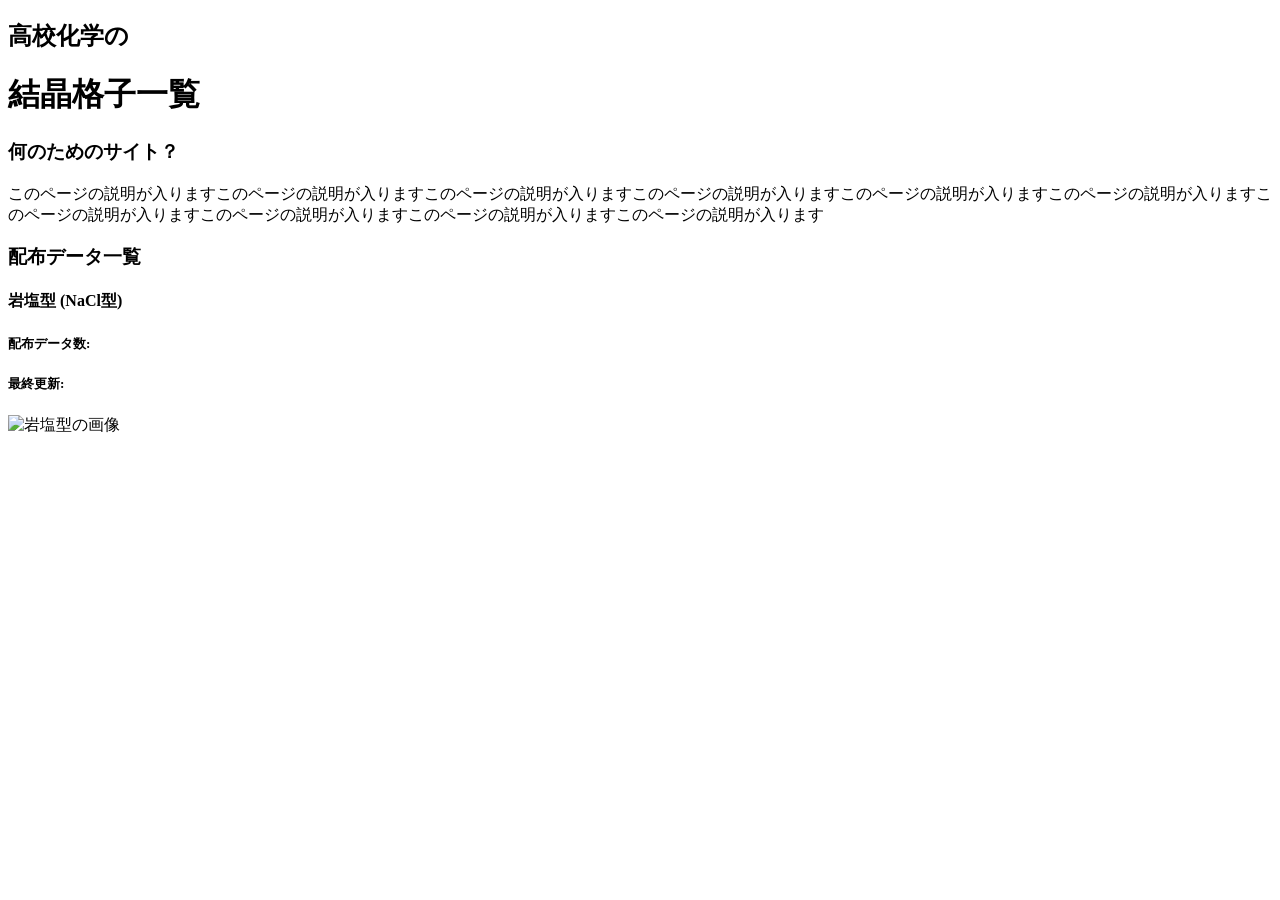
==== index.html @ cfb04e56 "Create index.html" ====
<!DOCTYPE html>
<html lang="ja">
  <head>
    <meta charset="UTF-8">
    <meta name="viewport" content="width=device-width, initial-scale=1.0">
    <title>高校化学の結晶格子一覧</title>
  </head>

  <body>

    <header>

      <h2>高校化学の</h2>
      <h1>結晶格子一覧</h1>

    </header>

    <div id="description">

      <h3>何のためのサイト？</h3>
      <p>このページの説明が入りますこのページの説明が入りますこのページの説明が入りますこのページの説明が入りますこのページの説明が入りますこのページの説明が入りますこのページの説明が入りますこのページの説明が入りますこのページの説明が入りますこのページの説明が入ります</p>
    
    </div>

    <div id="datalist">
      
      <h3>配布データ一覧</h3>

      <div id="dataContainer">

        <div class="data">
          <h4>岩塩型 (NaCl型)</h4>
          <h5>配布データ数: </h5>
          <h5>最終更新: </h5>
          <img src="" alt="岩塩型の画像">
        </div>

      </div>

    </div>

  </body>
</html>
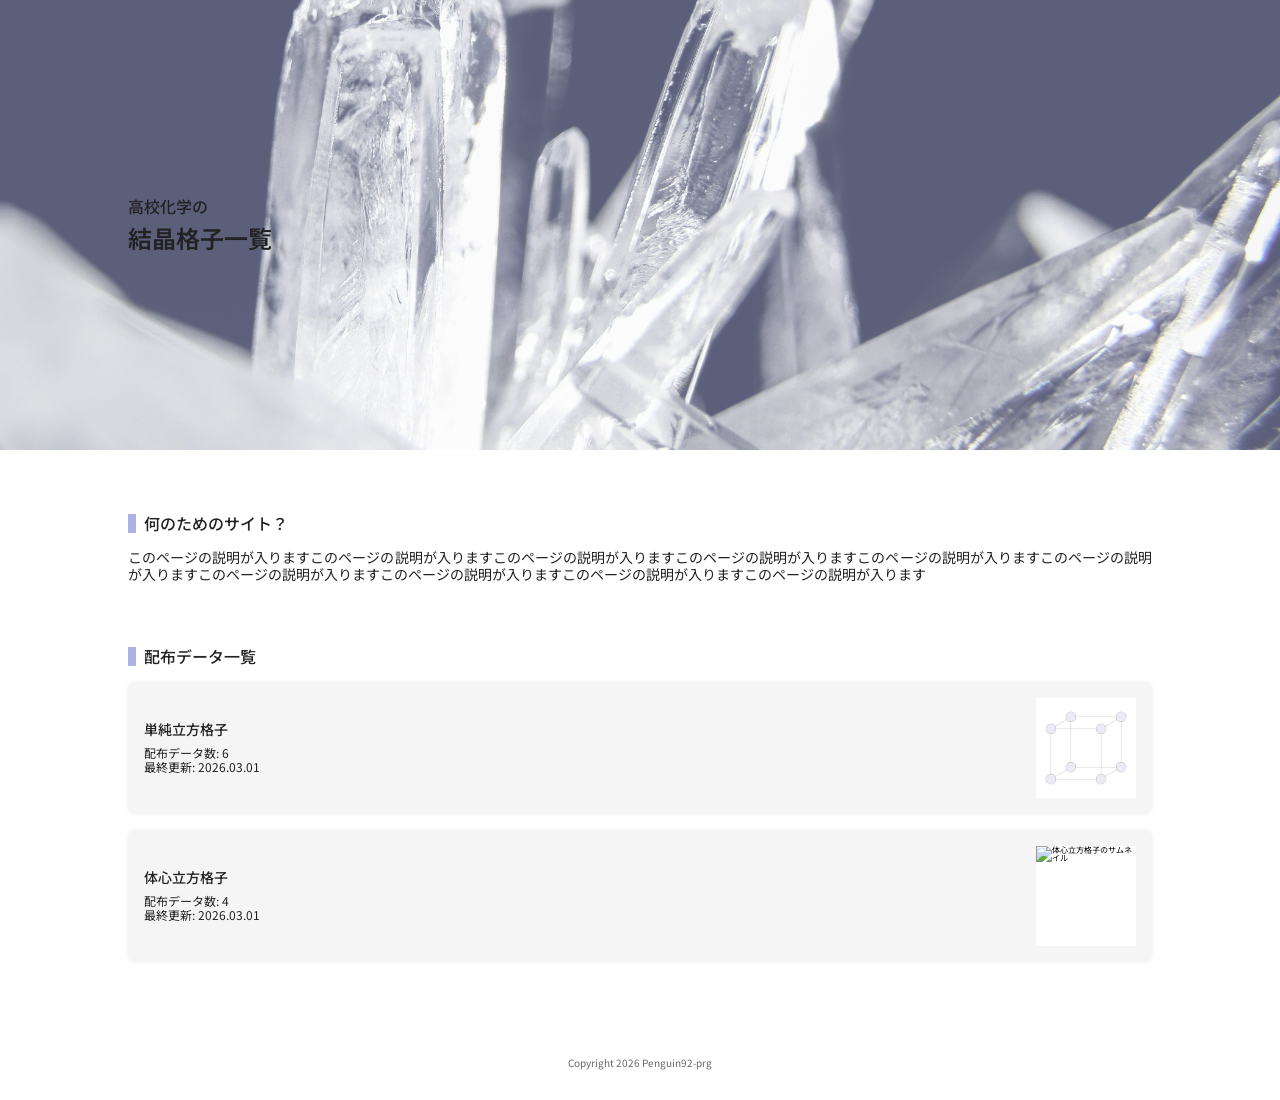
==== commit 6166ec4a: "Update" ====
--- a/index.html
+++ b/index.html
@@ -1,43 +1,116 @@
 <!DOCTYPE html>
 <html lang="ja">
-  <head>
+  <head prefix="og:https://penguin92-prg.github.io/crystal-lattice/ website:https://penguin92-prg.github.io/crystal-lattice/">
     <meta charset="UTF-8">
-    <meta name="viewport" content="width=device-width, initial-scale=1.0">
-    <title>高校化学の結晶格子一覧</title>
+    <meta name="viewport" content="width=device-width, initial-scale=1.0, user-scalable=yes">
+    <meta name="description" content="高校化学で出てくる結晶格子のデータを配布しています。岩塩型(NaCl型)や閃亜鉛鉱型(ZnS型)、塩化セシウム型(CsCl型)などなど、高校化学の結晶格子を完璧にしたい人に贈る、結晶格子の完全版。">
+
+    <title>高校化学の結晶格子一覧 | ホーム</title>
+
+    <!-- ================================================== -->
+
+    <!-- リセットcss読み込み -->
+    <link rel="stylesheet" href="./asset/css/reset.css">
+    
+    <!-- フォントcss読み込み -->
+    <link rel="preconnect" href="https://fonts.googleapis.com">
+    <link rel="preconnect" href="https://fonts.gstatic.com" crossorigin>
+    <link rel="preload" as="style" href="https://fonts.googleapis.com/css2?family=Noto+Sans+JP:wght@400;500;600;700&display=swap">
+    <link href="https://fonts.googleapis.com/css2?family=Noto+Sans+JP:wght@400;500;600;700&display=swap" rel="stylesheet" media="print" onload="this.media='all'">
+
+    <!-- css変数読み込み -->
+    <link rel="stylesheet" href="./asset/css/variable.css">
+    
+    <!-- 自作css読み込み -->
+    <link rel="stylesheet" href="./asset/css/style.css">
+
+    <!-- iPhone背景色用 -->
+    <meta name="theme-color" content="#ffffff">
+
+    <!-- ================================================== -->
+
+    <!-- ファビコン読み込み -->
+    <link rel="icon" type="image/png" href="https://penguin92-prg.github.io/crystal-lattice/asset/favicon/favicon-96x96.png" sizes="96x96" />
+    <link rel="icon" type="image/svg+xml" href="https://penguin92-prg.github.io/crystal-lattice/asset/favicon/favicon.svg" />
+    <link rel="shortcut icon" href="https://penguin92-prg.github.io/crystal-lattice/asset/favicon/favicon.ico" />
+    <link rel="apple-touch-icon" sizes="180x180" href="https://penguin92-prg.github.io/crystal-lattice/asset/favicon/apple-touch-icon.png" />
+    <link rel="manifest" href="https://penguin92-prg.github.io/crystal-lattice/asset/favicon/site.webmanifest" />
+
+    <!-- ================================================== -->
+
+    <!-- ページのデスクリプション -->
+    <meta property="og:url" content="https://penguin92-prg.github.io/crystal-lattice/"/>
+    <meta property="og:type" content="website"/>
+    <meta property="og:title" content="高校化学の結晶格子一覧 | ホーム"/>
+    <meta property="og:description" content="高校化学で出てくる結晶格子のデータを配布しています。岩塩型(NaCl型)や閃亜鉛鉱型(ZnS型)、塩化セシウム型(CsCl型)などなど、高校化学の結晶格子を完璧にしたい人に贈る、結晶格子の完全版。"/>
+    <meta property="og:site_name" content="高校化学の結晶格子一覧"/>
+    <meta property="og:image" content="https://penguin92-prg.github.io/crystal-lattice/asset/favicon/favicon.png"/>
+
   </head>
 
   <body>
 
+    <!-- タイトル -->
     <header>
-
       <h2>高校化学の</h2>
       <h1>結晶格子一覧</h1>
-
     </header>
 
+    <!-- ================================================== -->
+
+    <!-- ページの説明 -->
     <div id="description">
-
       <h3>何のためのサイト？</h3>
       <p>このページの説明が入りますこのページの説明が入りますこのページの説明が入りますこのページの説明が入りますこのページの説明が入りますこのページの説明が入りますこのページの説明が入りますこのページの説明が入りますこのページの説明が入りますこのページの説明が入ります</p>
-    
     </div>
 
+    <!-- ================================================== -->
+
+    <!-- 配布データ一覧 -->
     <div id="datalist">
-      
       <h3>配布データ一覧</h3>
 
       <div id="dataContainer">
 
         <div class="data">
-          <h4>岩塩型 (NaCl型)</h4>
-          <h5>配布データ数: </h5>
-          <h5>最終更新: </h5>
-          <img src="" alt="岩塩型の画像">
+          <span>
+            <h4>単純立方格子</h4>
+            <p>
+              配布データ数: 6<br>
+              最終更新: 2026.03.01
+            </p>
+          </span>
+          <img src="./asset/image/単純立方格子のサムネイル.png" alt="単純立方格子のサムネイル">
+        </div>
+
+        <div class="data">
+          <span>
+            <h4>体心立方格子</h4>
+            <p>
+              配布データ数: 4<br>
+              最終更新: 2026.03.01
+            </p>
+          </span>
+          <img src="" alt="体心立方格子のサムネイル">
         </div>
 
       </div>
 
     </div>
 
+    <!-- ================================================== -->
+
+    <!-- フッター -->
+    <footer>
+      <p>
+        Copyright 2026 Penguin92-prg
+      </p>
+    </footer>
+
+    <!-- ================================================== -->
+
+    <!-- javascript -->
+    <script src="/toin-festival-25/asset/js/script.js>" defer></script>
+
   </body>
 </html>
--- a/asset/css/variable.css
+++ b/asset/css/variable.css
@@ -0,0 +1,25 @@
+@charset "utf-8";
+
+:root{
+  /* 数値 */
+
+  /* 色 */
+  --base1: #ffffff;
+  --base2: #f5f5f5;
+  --base3: #e6e6e6;
+  --base4: #cccccc;
+
+  --blue1: #eaebf4;
+  --blue2: #acb2e4;
+  --blue2-title: #acb2e488;
+  --blue3: #9d89e4;
+  --blue4: #8162e6;
+  --blue5: #6841e5;
+
+  --text1: #222222;
+  --text2: #666666;
+  --text3: #ffffff;
+
+  /* パラメータ */
+  --shadow: 0 0 0.5rem rgba(0 0 0 / 8%);
+}
--- a/asset/css/style.css
+++ b/asset/css/style.css
@@ -0,0 +1,309 @@
+@charset "utf-8";
+
+/* ページ･DOMオブジェクト全般のスタイル指定 */
+html, body{
+  width: 100%;
+  margin: 0;
+  padding: 0;
+
+  font-family: "Noto Sans JP", sans-serif;
+  font-size: 8px;
+  
+  text-size-adjust: 100%;
+  -webkit-text-size-adjust: 100%;
+}
+
+/* ページ本体 */
+html{
+  background-color: var(--base1);
+  
+  touch-action: manipulation;
+}
+
+/* DOMオブジェクト全体 */
+body{
+  background-color: var(--base1);
+}
+
+/* ==================================================================================================== */
+/* ==================================================================================================== */
+/* ==================================================================================================== */
+
+/* タイトル */
+header{
+  display: flex;
+  flex-direction: column;
+  justify-content: center;
+  gap: 1rem;
+
+  width: 100%;
+  height: 50dvh;
+
+  margin: 0;
+  padding: 0;
+
+  background-color: var(--blue2-title);
+  background-image: url(../image/title-background.jpg);
+  background-position: center;
+  background-size: cover;
+
+  background-blend-mode: screen;
+}
+
+header>h2{
+  display: block;
+
+  width: 80%;
+  height: auto;
+
+  margin: 0 10%;
+  padding: 0;
+
+  color: var(--text1);
+  font-weight: 500;
+  font-family: Noto Sans JP, sans-serif;
+  font-size: 2rem;
+
+  text-decoration: none;
+  text-align: left;
+  line-height: 2.4rem;
+  letter-spacing: 0;
+}
+
+header>h1{
+  display: block;
+
+  width: 80%;
+  height: auto;
+
+  margin: 0 10%;
+  padding: 0;
+
+  color: var(--text1);
+  font-weight: 600;
+  font-family: Noto Sans JP, sans-serif;
+  font-size: 3rem;
+
+  text-decoration: none;
+  text-align: left;
+  line-height: 3.6rem;
+  letter-spacing: 0;
+}
+
+/* ==================================================================================================== */
+/* ==================================================================================================== */
+/* ==================================================================================================== */
+
+div#description{
+  display: block;
+
+  width: 80%;
+  height: auto;
+
+  margin: 8rem auto;
+  padding: 0;
+}
+
+div>h3{
+  position: relative;
+
+  display: block;
+
+  width: calc(100% - 2rem);
+  height: 2.4rem;
+
+  margin: 2rem 0 2rem 2rem;
+  padding: 0;
+
+  color: var(--text1);
+  font-weight: 500;
+  font-family: Noto Sans JP, sans-serif;
+  font-size: 2rem;
+
+  text-decoration: none;
+  text-align: left;
+  line-height: 2.4rem;
+  letter-spacing: 0;
+}
+div>h3::before{
+  content: "";
+
+  position: absolute;
+  left: -2rem;
+  top: 0;
+
+  display: block;
+
+  width: 1rem;
+  height: 100%;
+
+  margin: 0;
+  padding: 0;
+
+  background-color: var(--blue2);
+}
+
+div#description>p{
+  display: block;
+
+  width: 100%;
+  height: auto;
+
+  margin: 2rem 0;
+  padding: 0;
+
+  color: var(--text1);
+  font-weight: 400;
+  font-family: Noto Sans JP, sans-serif;
+  font-size: 1.75rem;
+
+  text-decoration: none;
+  text-align: justify;
+  line-height: 2.1rem;
+  letter-spacing: 0;
+}
+
+/* ==================================================================================================== */
+/* ==================================================================================================== */
+/* ==================================================================================================== */
+
+div#datalist{
+  display: block;
+
+  width: 80%;
+  height: auto;
+
+  margin: 8rem auto;
+  padding: 0;
+}
+
+div#datalist>div#dataContainer{
+  display: flex;
+  flex-direction: column;
+  gap: 2rem;
+
+  width: 100%;
+  height: auto;
+
+  margin: 0;
+  padding: 0;
+}
+
+div#datalist>div#dataContainer>div.data{
+  display: grid;
+  grid-template-columns: 1fr 12.5rem;
+
+  width: calc(100% - 2rem * 2);
+  height: 12.5rem;
+
+  margin: 0;
+  padding: 2rem;
+
+  border: none;
+  border-radius: 1rem;
+
+  background-color: var(--base2);
+
+  box-shadow: var(--shadow);
+}
+
+div#datalist>div#dataContainer>div.data>span{
+  display: flex;
+  flex-direction: column;
+  justify-content: center;
+  gap: 1rem;
+
+  width: 100%;
+  height: 100%;
+
+  margin: 0;
+  padding: 0;
+}
+
+div#datalist>div#dataContainer>div.data>span>h4{
+  display: block;
+
+  width: 100%;
+  height: auto;
+
+  margin: 0;
+  padding: 0;
+
+  color: var(--text1);
+  font-weight: 500;
+  font-family: Noto Sans JP, sans-serif;
+  font-size: 1.75rem;
+
+  text-decoration: none;
+  text-align: left;
+  line-height: 2.1rem;
+  letter-spacing: 0;
+}
+
+div#datalist>div#dataContainer>div.data>span>p{
+  display: block;
+
+  width: 100%;
+  height: auto;
+
+  margin: 0;
+  padding: 0;
+
+  color: var(--text1);
+  font-weight: 400;
+  font-family: Noto Sans JP, sans-serif;
+  font-size: 1.5rem;
+
+  text-decoration: none;
+  text-align: left;
+  line-height: 1.8rem;
+  letter-spacing: 0;
+}
+
+div#datalist>div#dataContainer>div.data>img{
+  display: block;
+
+  width: 100%;
+  height: 100%;
+
+  margin: 0;
+  padding: 0;
+
+  background-color: var(--base1);
+}
+
+/* ==================================================================================================== */
+/* ==================================================================================================== */
+/* ==================================================================================================== */
+
+/* フッター */
+footer{
+  display: block;
+
+  width: 100%;
+  height: auto;
+
+  margin: 0;
+  padding: 4rem 0;
+}
+
+/* フッター｜コピーライト表示 */
+footer>p{
+  display: block;
+
+  width: 100%;
+  height: 1.25rem;
+
+  margin: 0;
+  padding: 0;
+
+  color: var(--text2);
+  font-weight: 400;
+  font-family: Noto Sans JP, sans-serif;
+  font-size: 1.25rem;
+
+  text-decoration: none;
+  text-align: center;
+  line-height: 1.25rem;
+  letter-spacing: 0;
+}
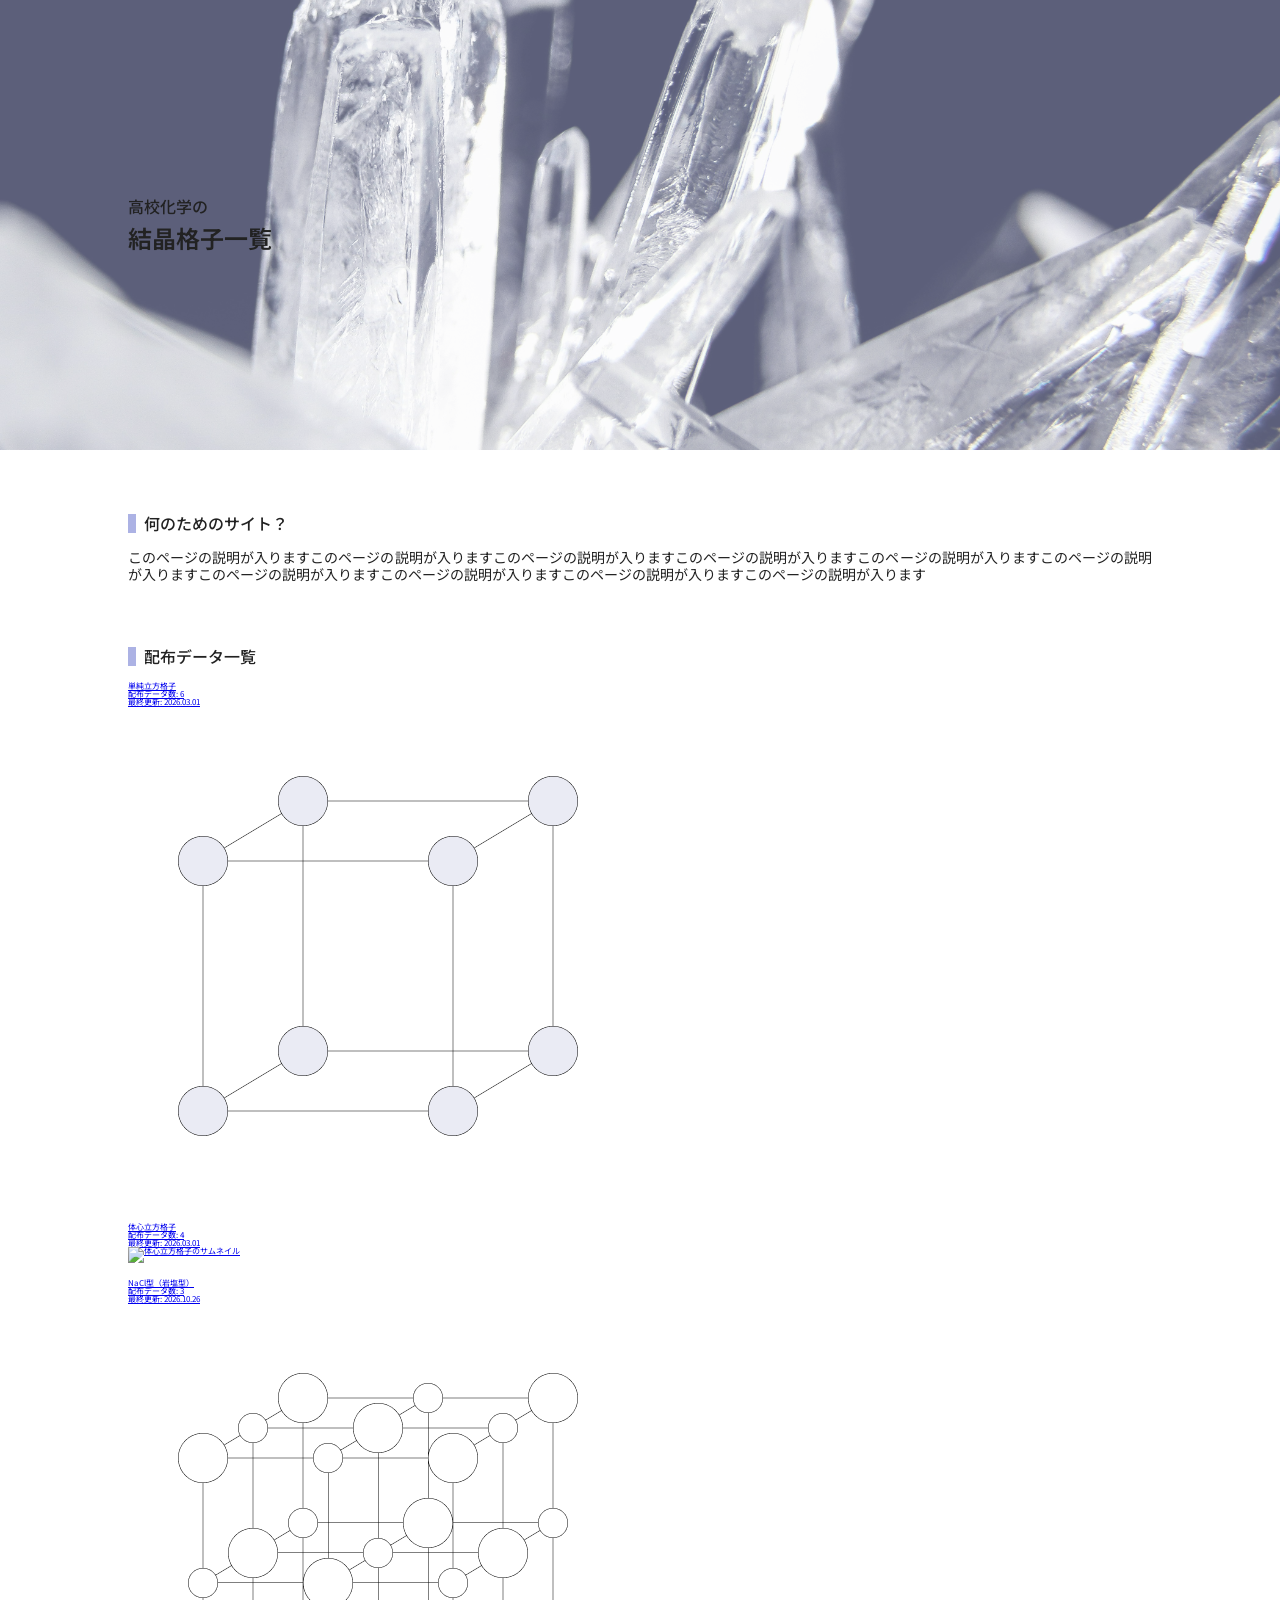
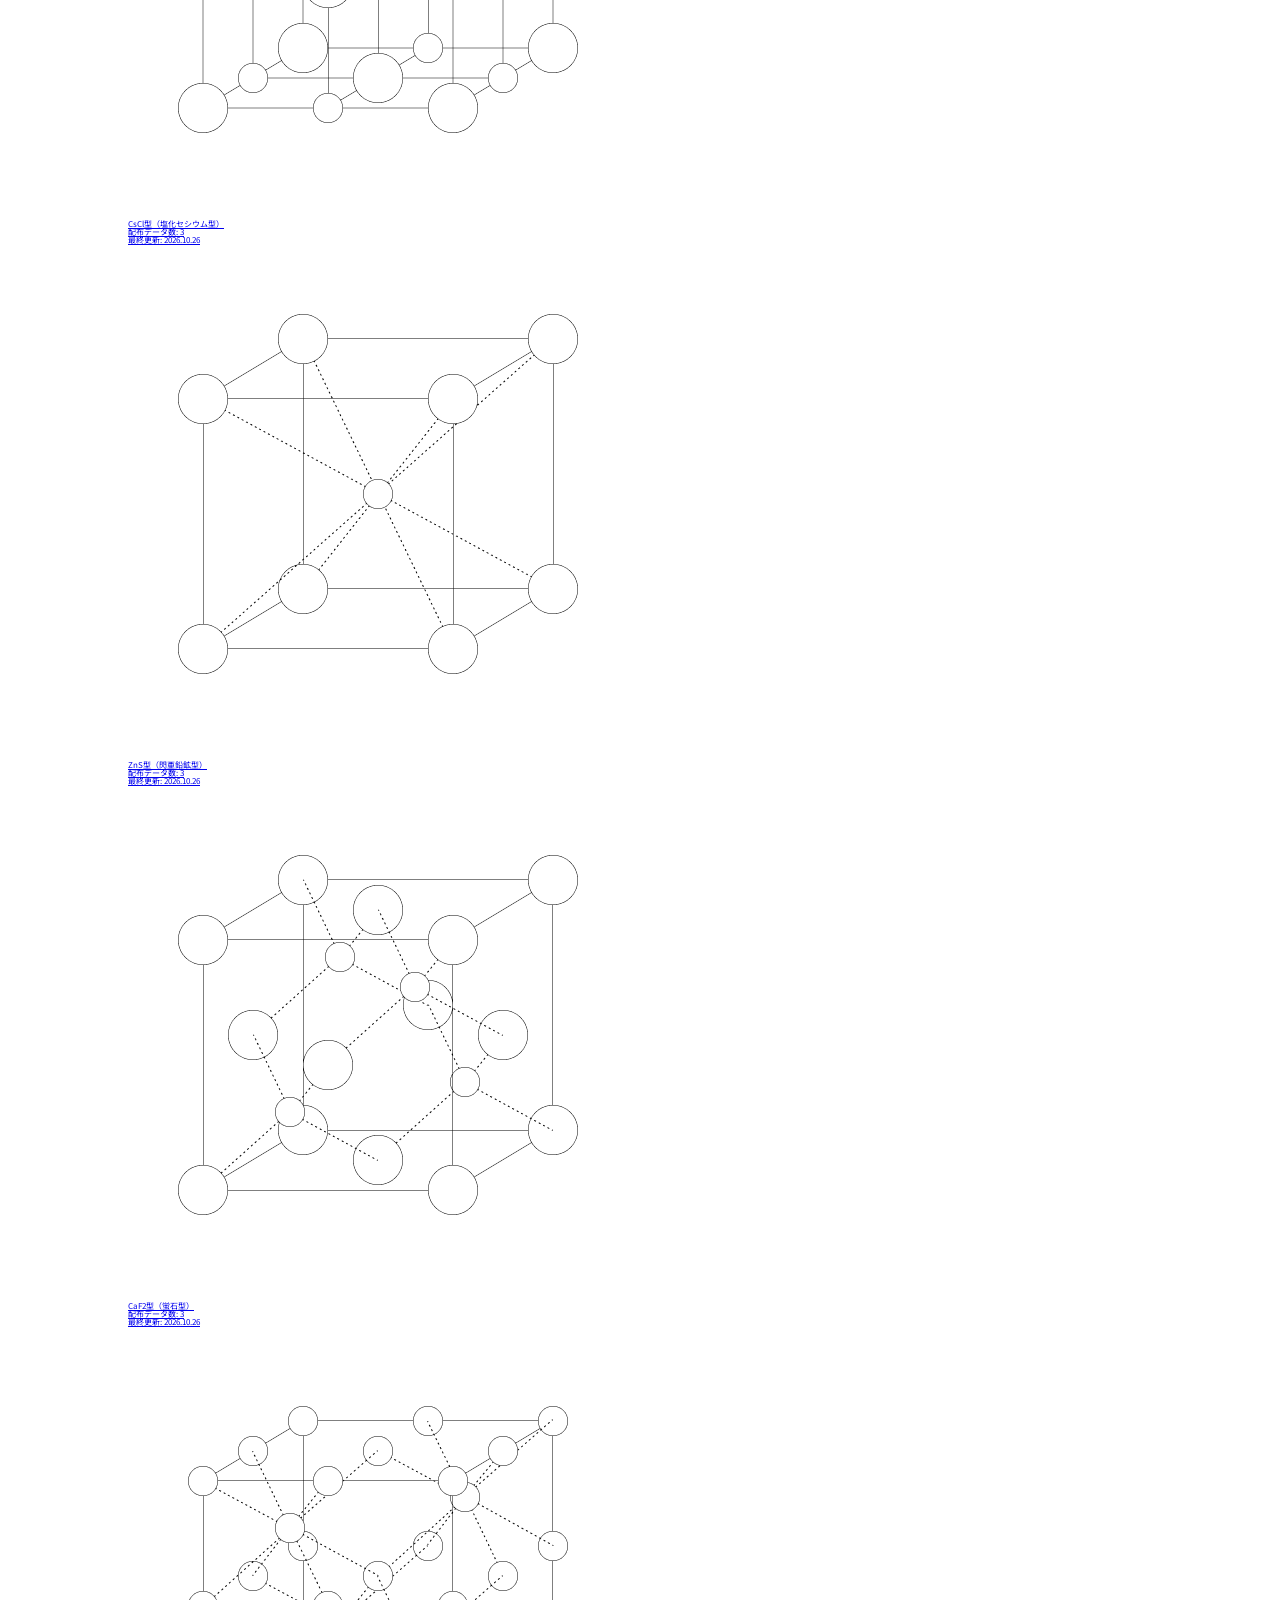
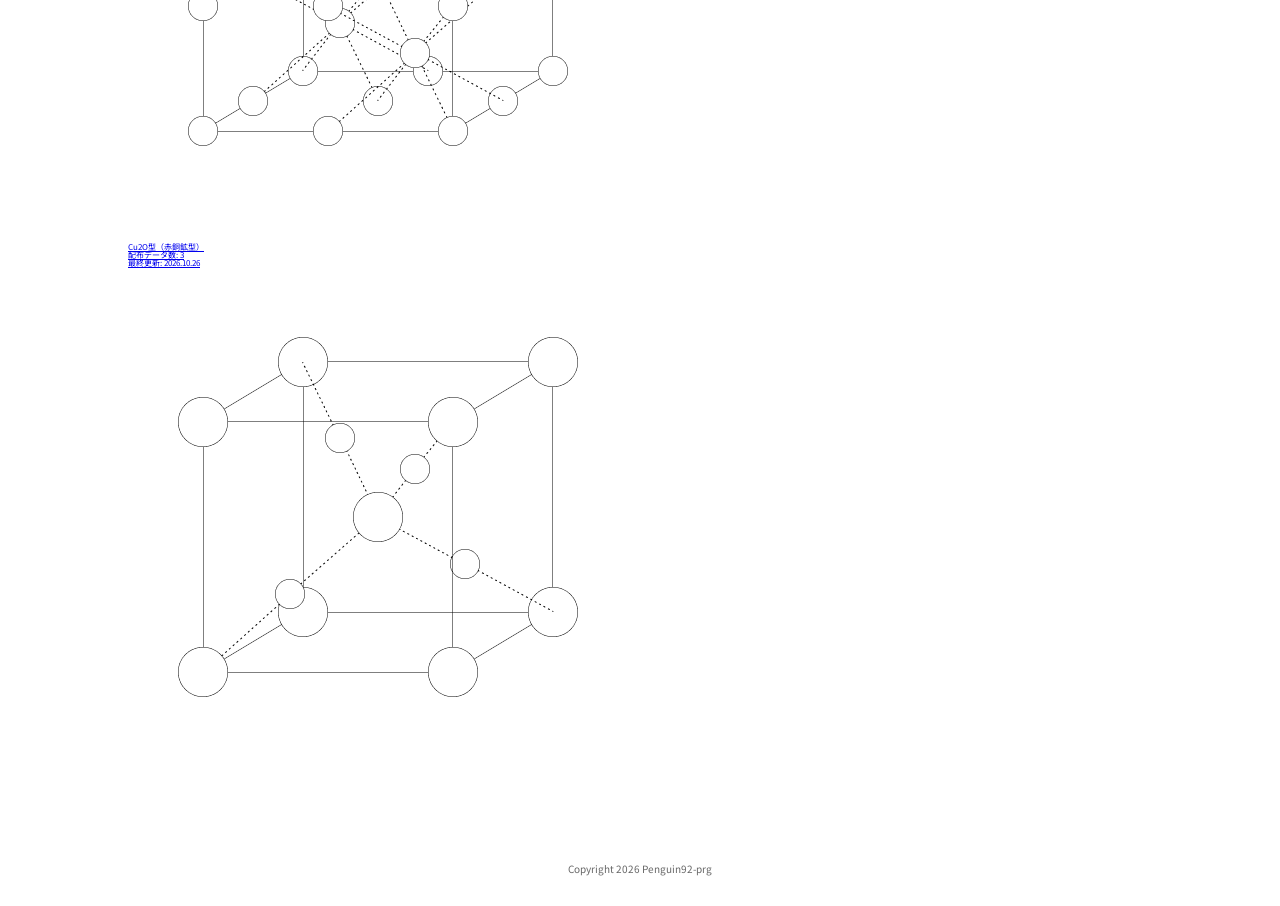
==== commit 8e5b200f: "Update 残りの立方格子を進めた Claude感謝" ====
--- a/index.html
+++ b/index.html
@@ -72,7 +72,7 @@
 
       <div id="dataContainer">
 
-        <div class="data">
+        <a class="data" href="./tanjun-rippo-koshi/">
           <span>
             <h4>単純立方格子</h4>
             <p>
@@ -81,9 +81,9 @@
             </p>
           </span>
           <img src="./asset/image/単純立方格子のサムネイル.png" alt="単純立方格子のサムネイル">
-        </div>
+        </a>
 
-        <div class="data">
+        <a class="data" href="./taishin-rippo-koshi/">
           <span>
             <h4>体心立方格子</h4>
             <p>
@@ -92,7 +92,62 @@
             </p>
           </span>
           <img src="" alt="体心立方格子のサムネイル">
-        </div>
+        </a>
+
+        <a class="data" href="./NaCl/">
+          <span>
+            <h4>NaCl型（岩塩型）</h4>
+            <p>
+              配布データ数: 3<br>
+              最終更新: 2026.10.26
+            </p>
+          </span>
+          <img src="./NaCl/1.png" alt="NaCl型のサムネイル">
+        </a>
+
+        <a class="data" href="./CsCl/">
+          <span>
+            <h4>CsCl型（塩化セシウム型）</h4>
+            <p>
+              配布データ数: 3<br>
+              最終更新: 2026.10.26
+            </p>
+          </span>
+          <img src="./CsCl/1.png" alt="CsCl型のサムネイル">
+        </a>
+
+        <a class="data" href="./ZnS/">
+          <span>
+            <h4>ZnS型（閃亜鉛鉱型）</h4>
+            <p>
+              配布データ数: 3<br>
+              最終更新: 2026.10.26
+            </p>
+          </span>
+          <img src="./ZnS/1.png" alt="ZnS型のサムネイル">
+        </a>
+
+        <a class="data" href="./CaF2/">
+          <span>
+            <h4>CaF2型（蛍石型）</h4>
+            <p>
+              配布データ数: 3<br>
+              最終更新: 2026.10.26
+            </p>
+          </span>
+          <img src="./CaF2/1.png" alt="CaF2型のサムネイル">
+        </a>
+
+        <a class="data" href="./Cu2O/">
+          <span>
+            <h4>Cu2O型（赤銅鉱型）</h4>
+            <p>
+              配布データ数: 3<br>
+              最終更新: 2026.10.26
+            </p>
+          </span>
+          <img src="./Cu2O/1.png" alt="Cu2O型のサムネイル">
+        </a>
 
       </div>
 
@@ -110,7 +165,7 @@
     <!-- ================================================== -->
 
     <!-- javascript -->
-    <script src="/toin-festival-25/asset/js/script.js>" defer></script>
+    <script src="./asset/js/script.js" defer></script>
 
   </body>
 </html>
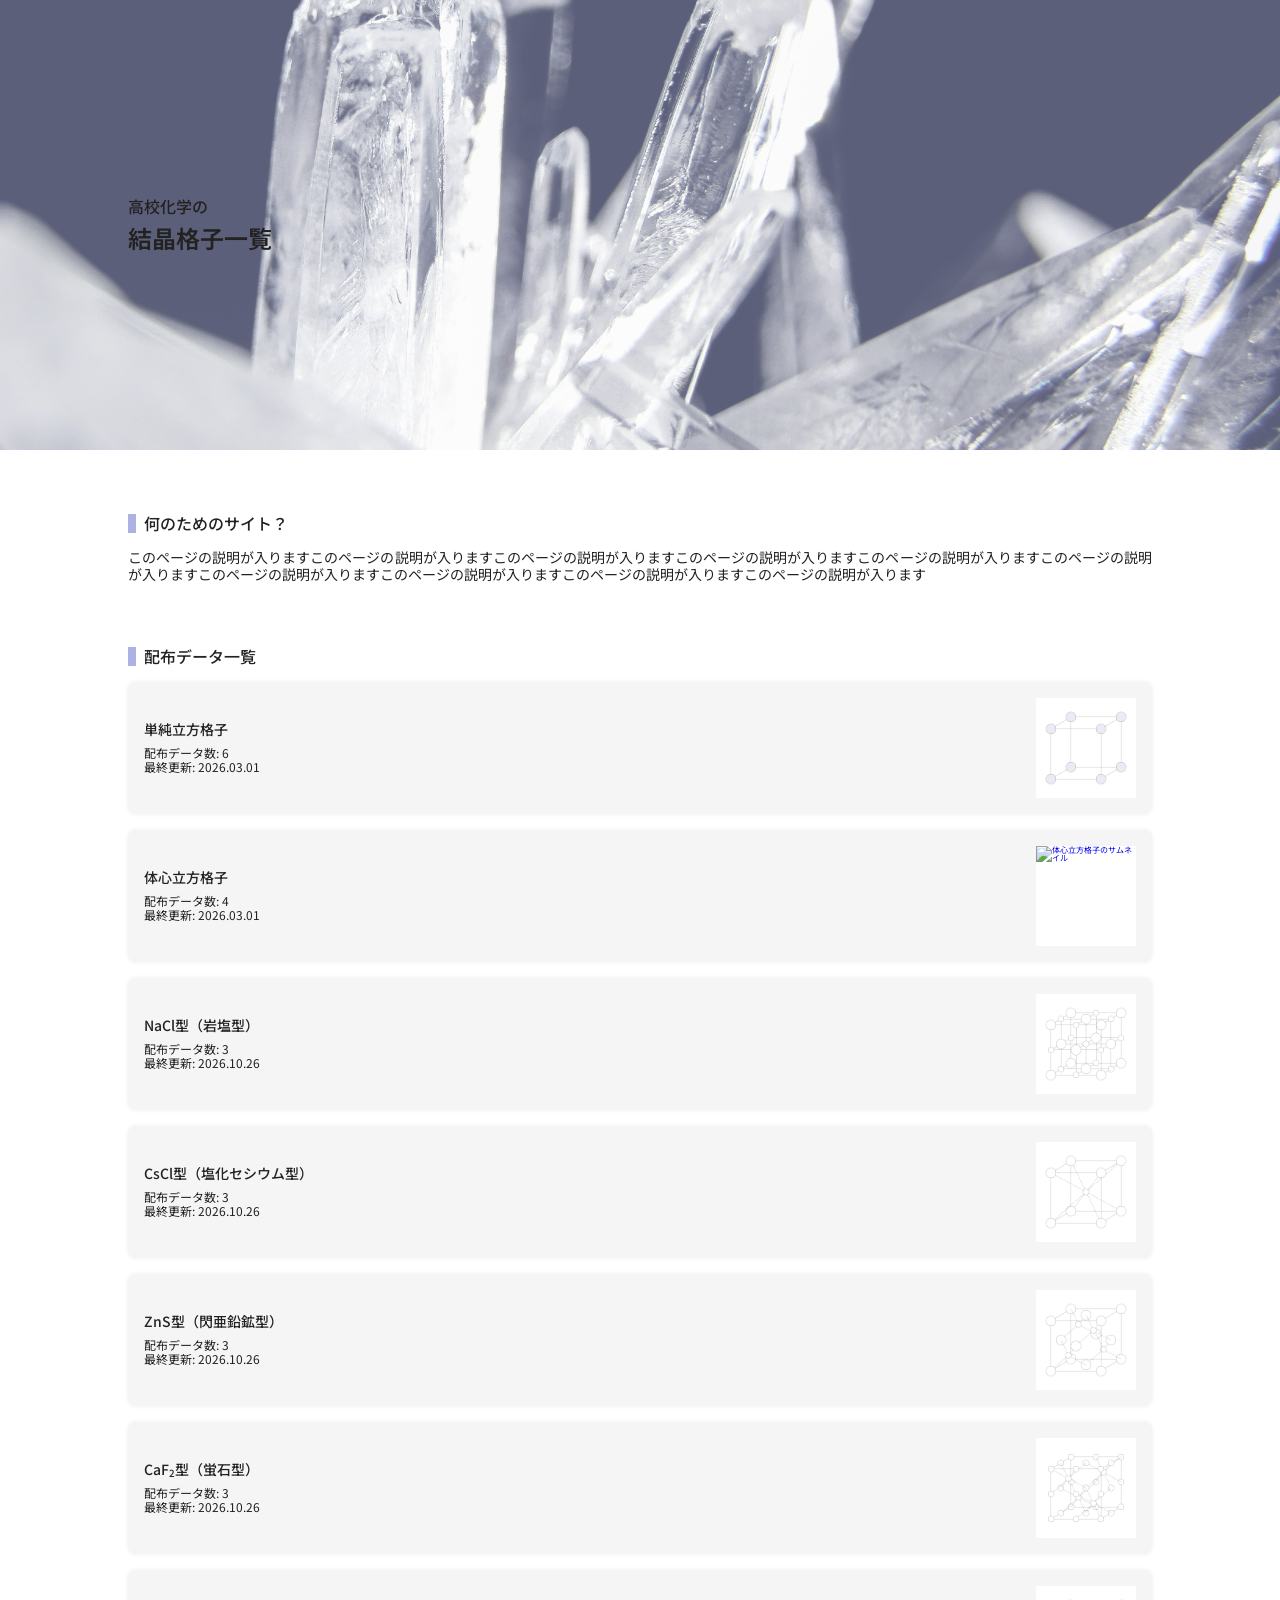
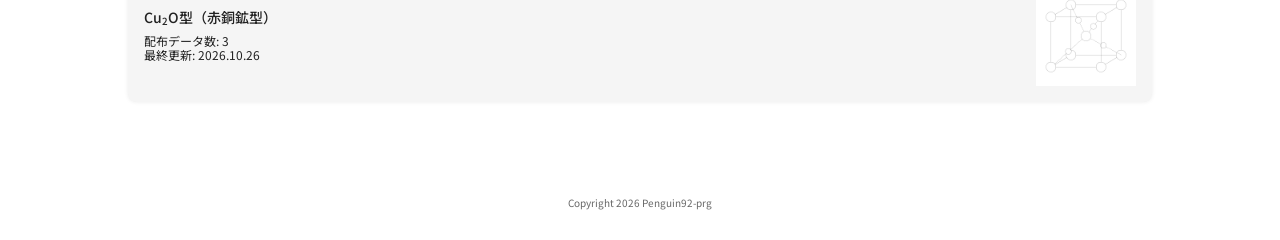
==== commit 37667d55: "Update 組成式の数字を下付き文字にした Claude感謝" ====
--- a/index.html
+++ b/index.html
@@ -129,24 +129,24 @@
 
         <a class="data" href="./CaF2/">
           <span>
-            <h4>CaF2型（蛍石型）</h4>
+            <h4>CaF<sub>2</sub>型（蛍石型）</h4>
             <p>
               配布データ数: 3<br>
               最終更新: 2026.10.26
             </p>
           </span>
-          <img src="./CaF2/1.png" alt="CaF2型のサムネイル">
+          <img src="./CaF2/1.png" alt="CaF₂型のサムネイル">
         </a>
 
         <a class="data" href="./Cu2O/">
           <span>
-            <h4>Cu2O型（赤銅鉱型）</h4>
+            <h4>Cu<sub>2</sub>O型（赤銅鉱型）</h4>
             <p>
               配布データ数: 3<br>
               最終更新: 2026.10.26
             </p>
           </span>
-          <img src="./Cu2O/1.png" alt="Cu2O型のサムネイル">
+          <img src="./Cu2O/1.png" alt="Cu₂O型のサムネイル">
         </a>
 
       </div>
--- a/asset/css/style.css
+++ b/asset/css/style.css
@@ -189,7 +189,7 @@
   padding: 0;
 }
 
-div#datalist>div#dataContainer>div.data{
+div#datalist>div#dataContainer>a.data{
   display: grid;
   grid-template-columns: 1fr 12.5rem;
 
@@ -205,9 +205,11 @@
   background-color: var(--base2);
 
   box-shadow: var(--shadow);
-}
-
-div#datalist>div#dataContainer>div.data>span{
+  
+  text-decoration: none;
+}
+
+div#datalist>div#dataContainer>a.data>span{
   display: flex;
   flex-direction: column;
   justify-content: center;
@@ -220,7 +222,7 @@
   padding: 0;
 }
 
-div#datalist>div#dataContainer>div.data>span>h4{
+div#datalist>div#dataContainer>a.data>span>h4{
   display: block;
 
   width: 100%;
@@ -240,7 +242,7 @@
   letter-spacing: 0;
 }
 
-div#datalist>div#dataContainer>div.data>span>p{
+div#datalist>div#dataContainer>a.data>span>p{
   display: block;
 
   width: 100%;
@@ -260,7 +262,7 @@
   letter-spacing: 0;
 }
 
-div#datalist>div#dataContainer>div.data>img{
+div#datalist>div#dataContainer>a.data>img{
   display: block;
 
   width: 100%;
@@ -270,6 +272,17 @@
   padding: 0;
 
   background-color: var(--base1);
+}
+
+/* ==================================================================================================== */
+/* ==================================================================================================== */
+/* ==================================================================================================== */
+
+/* 組成式の下付き文字 */
+sub{
+  font-size: 0.7em;
+  vertical-align: -0.25em;
+  line-height: 0;
 }
 
 /* ==================================================================================================== */
